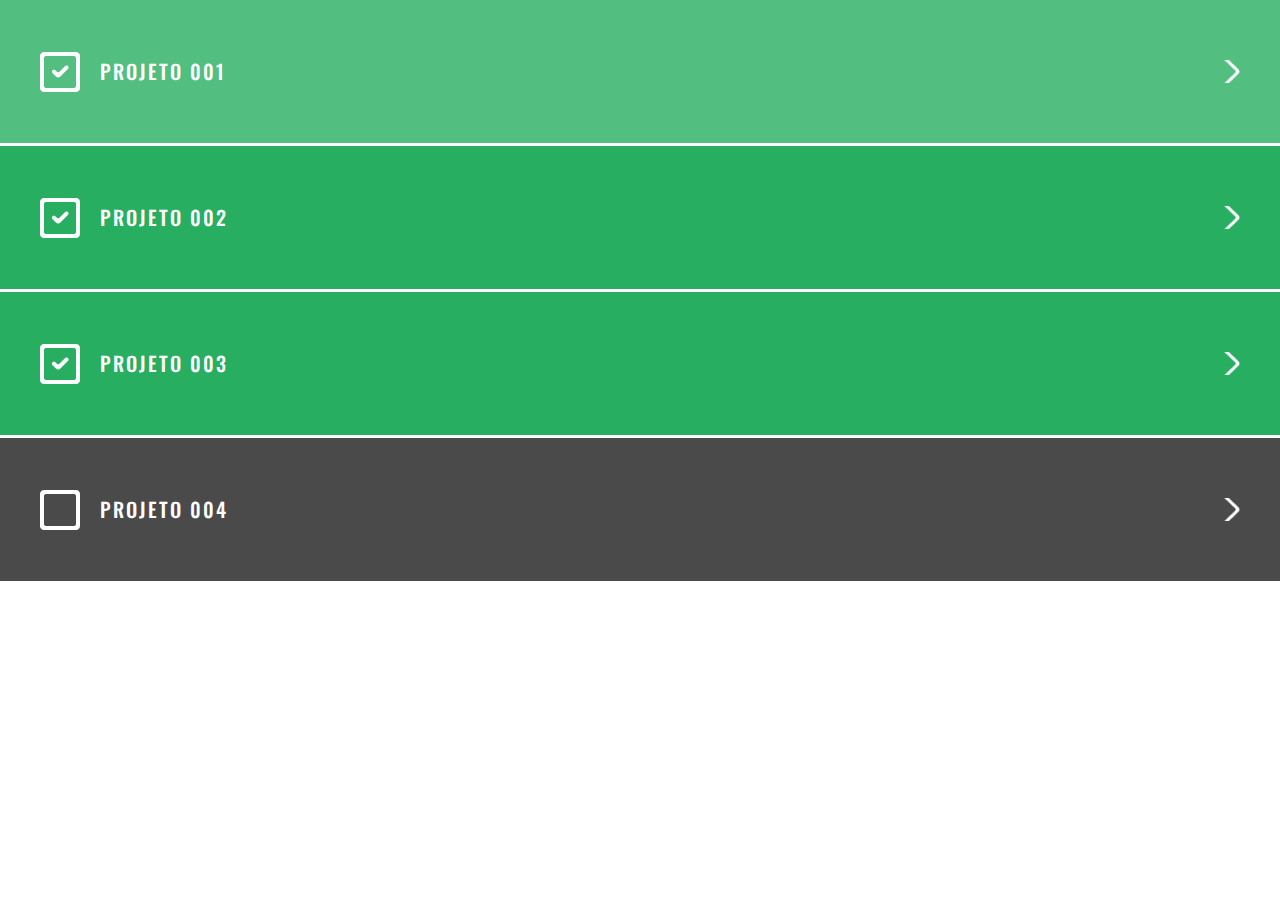
==== index.html @ c615910d "Primeiro commit" ====
<!DOCTYPE html>
<html lang="pt-br">
<head>
    <link rel="stylesheet" href="normalize.css">
    <link href="https://fonts.googleapis.com/css?family=Oswald:500" rel="stylesheet">
    <link rel="stylesheet" href="estilo.css">
    
    <title>Projeto 004</title>
    
</head>

<body>
   
<ul>
    <li class="feito">
    <a href="../pm-proj001">Projeto 001</a>
    </li>
    <li class="feito">
    <a href="../pm-proj002">Projeto 002</a>
    </li>
    <li class="feito">
    <a href="../pm-proj003">Projeto 003</a>
    </li>
    <li><a href="../pm-proj004">Projeto 004</a></li>
</ul>
   
</body>

</html>
---- estilo.css ----
ul {
    padding: 0;
    margin: 0;
}


li {
    list-style-type: none;
    background-color: #4a4a4a;
    color: #ffffff;
    margin-bottom: 3px;
    padding: 60px 40px 60px 100px;
    background-image: url(pendente.png);
    background-repeat: no-repeat;
    background-position: 40px center;

}

li:hover{
    background-color: #6e6e6e;
}

li.feito{
    background-color: #27ae60;
    background-image: url(feito.png);
}

li.feito:hover{
    background-color: #52be7f;
}

a{
    color: #fff;
    text-decoration: none;
    text-transform: uppercase;
    display: block;
    background-image: url(seta.png);
    background-repeat: no-repeat;
    background-position: right center;
    font-family: 'Oswald';
    font-weight: 500;
    font-size: 20px;
    letter-spacing: 2px;
    -webkit-font-smoothing:antialiased;
}
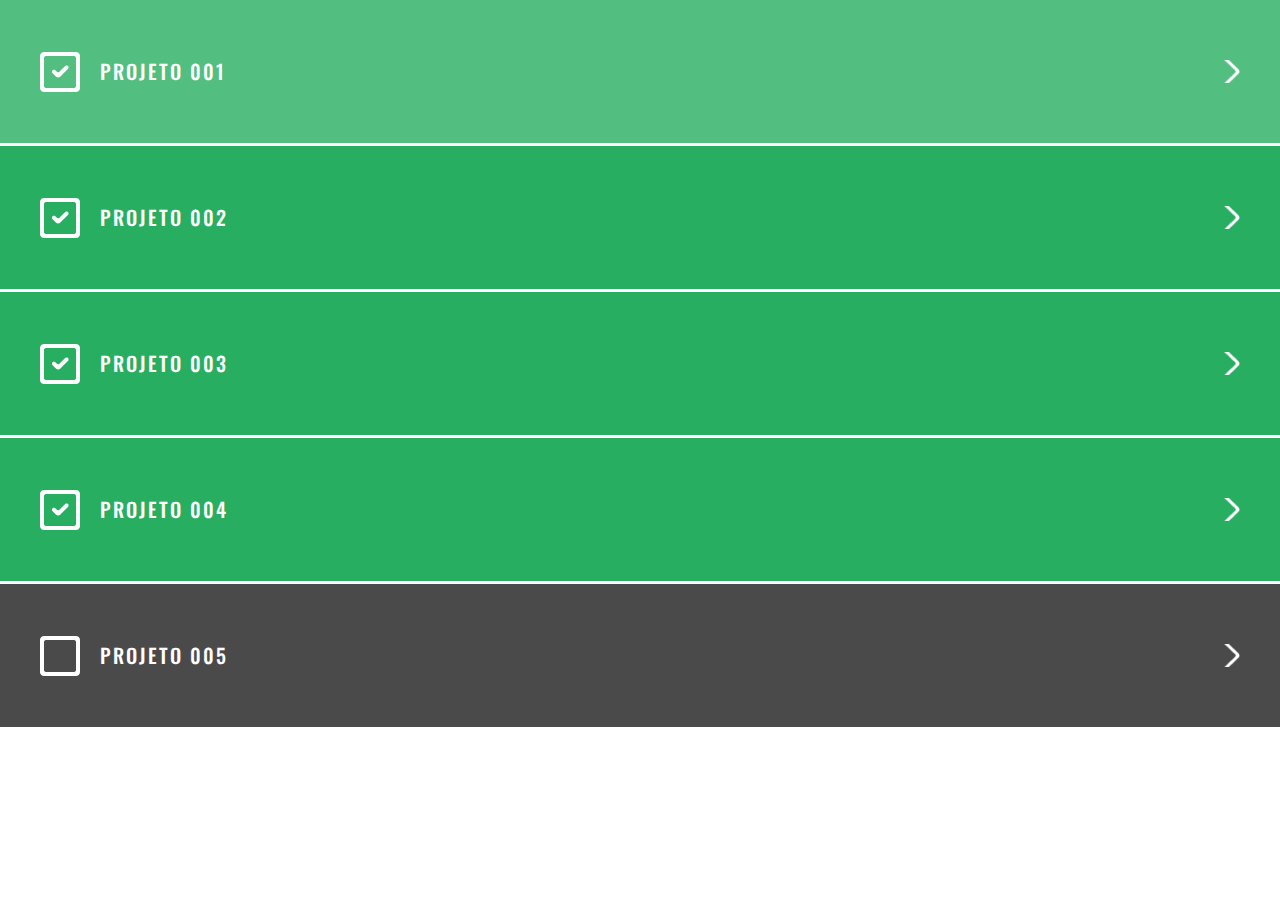
==== commit 808f7ec7: "25-08-18" ====
--- a/index.html
+++ b/index.html
@@ -21,7 +21,12 @@
     <li class="feito">
     <a href="../pm-proj003">Projeto 003</a>
     </li>
-    <li><a href="../pm-proj004">Projeto 004</a></li>
+    <li class="feito">
+    <a href="../pm-proj004">Projeto 004</a>
+    </li>
+    <li>
+    <a href="../pm-proj005">Projeto 005</a>
+    </li>
 </ul>
    
 </body>
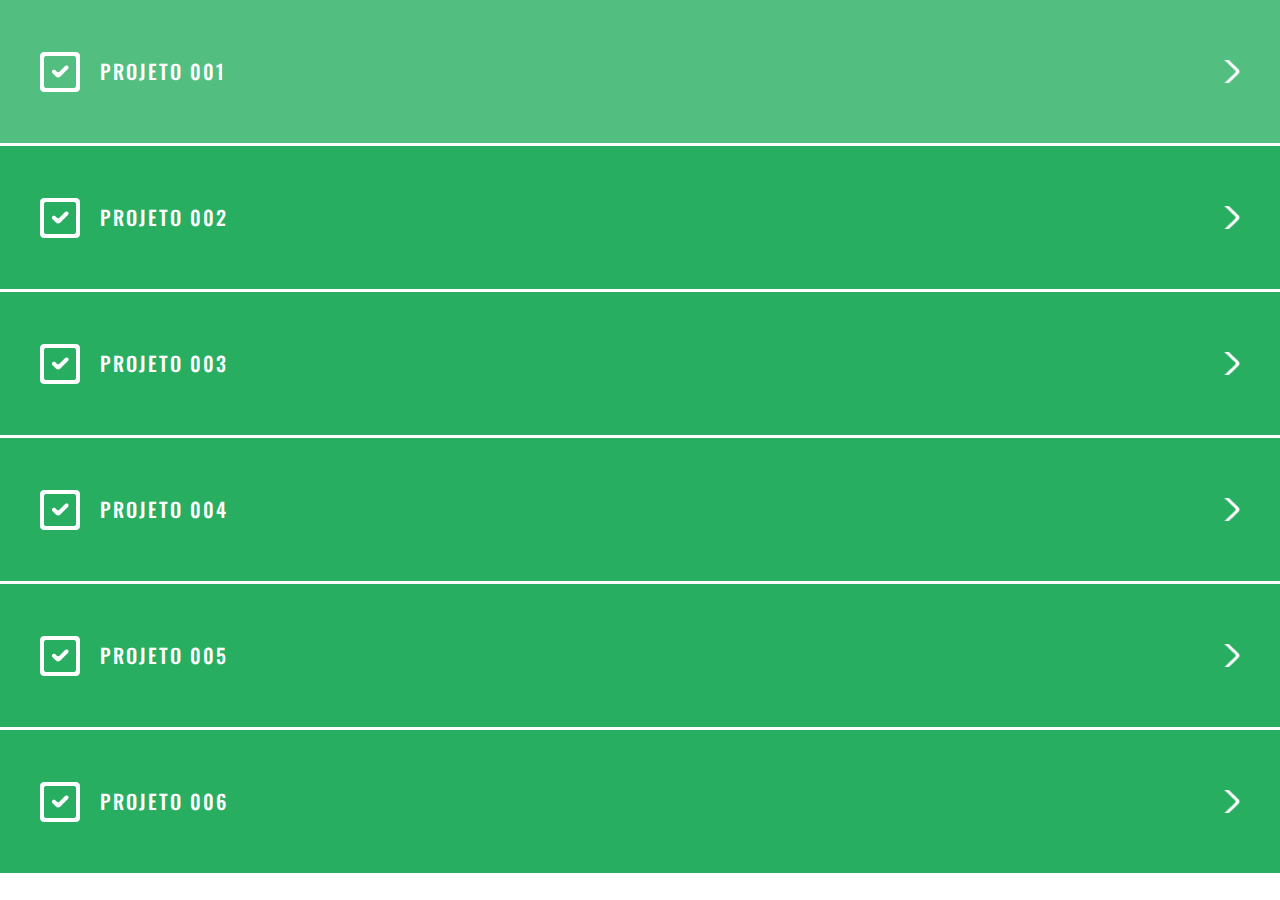
==== commit 41a4e1ba: "proj006 ok" ====
--- a/index.html
+++ b/index.html
@@ -24,8 +24,11 @@
     <li class="feito">
     <a href="../pm-proj004">Projeto 004</a>
     </li>
-    <li>
+    <li class="feito">
     <a href="../pm-proj005">Projeto 005</a>
+    </li>
+    <li class="feito">
+    <a href="../pm-proj006">Projeto 006</a>
     </li>
 </ul>
    
